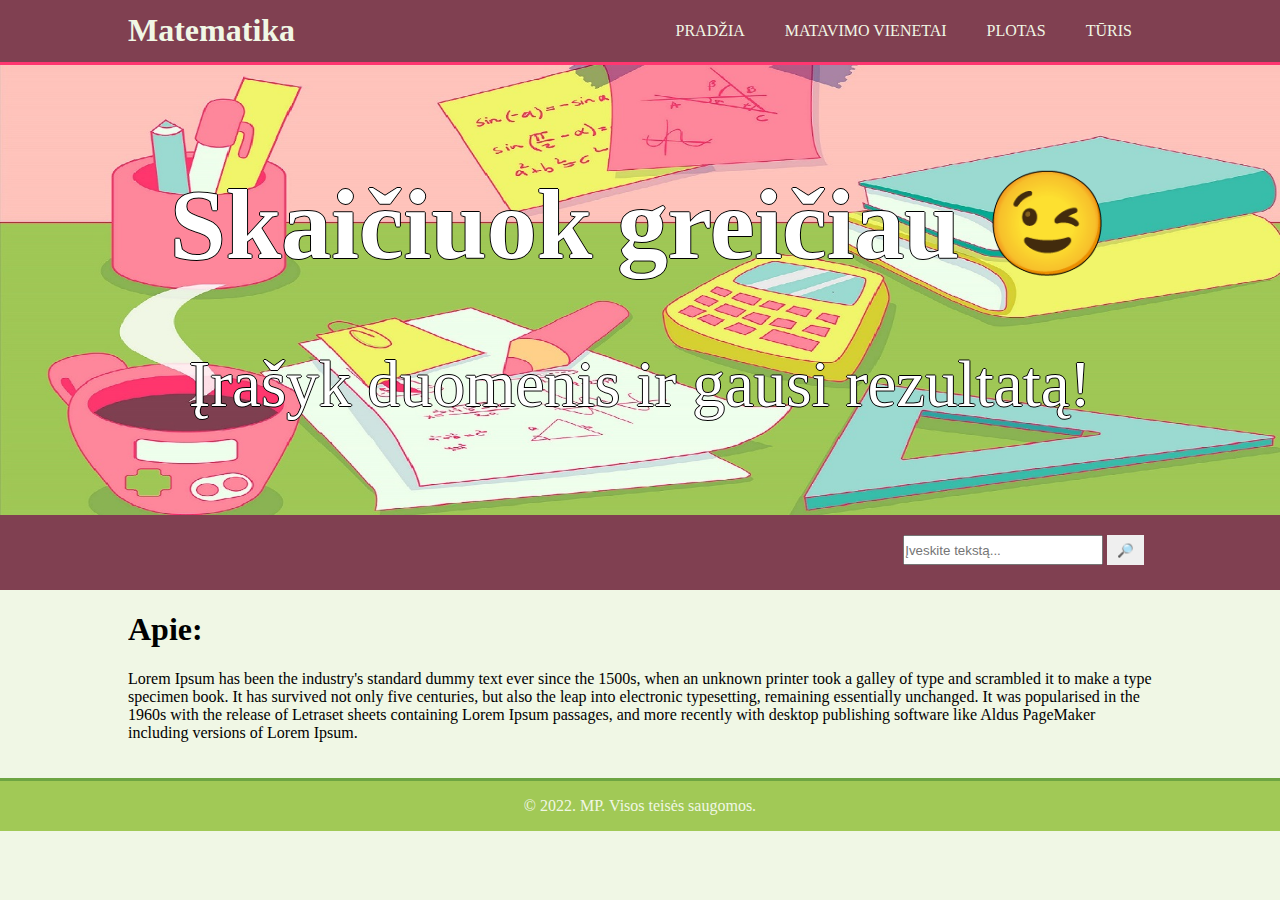
==== index.html @ da916ce7 "antras" ====
<!-- Web_math -->
<html>
    <head>
        <meta charset="utf-8">
        <meta name="viewport" content=" width=device-width">
        <meta name="description" content="Pagalba mokiniui">
        <meta name="keywords" content="Matematika, Geometrija, Formulės, Skaičiavimas">
        <meta name="author" content="Marius Petokaitis">
        <title>Pagalba mokiniui</title>
        <link rel="stylesheet" href="./style.css">
    </head>
    <body>
        <header>
            <div class="container">
                <div id="logo">
                    <h1>Matematika</h1>
                </div>
                <nav>
                    <ul>
                        <li><a class="current" href="index.html">Pradžia</a></li>
                        <li><a href="matavimas.html">Matavimo vienetai</a></li>
                        <li><a href="plotas.html">Plotas</a></li>
                        <li><a href="turis.html">Tūris</a></li>
                    </ul>
                </nav>
            </div>
        </header>
    <section id="antraste">
        <div class="container">
            <h1>Skaičiuok greičiau &#128521;</h1>
            <p> Įrašyk duomenis ir gausi rezultatą!</p>
        </div>
    </section>
    <section id="ieskoti">
        <div class="container">
            <form>
                <input type="search" placeholder="Įveskite tekstą...">
                <button type="submit" class="mygtukas1">&#x1F50E</button>
            </form>
        </div>
    </section>

    <Section>
        <div class="container">
            <h1>Apie:</h1>
            <p>Lorem Ipsum has been the industry's standard dummy text ever since the 1500s, when an unknown printer took a galley of type and scrambled it to make a type specimen book. It has survived not only five centuries, but also the leap into electronic typesetting, remaining essentially unchanged. It was popularised in the 1960s with the release of Letraset sheets containing Lorem Ipsum passages, and more recently with desktop publishing software like Aldus PageMaker including versions of Lorem Ipsum.</p>
        </div> 
    </Section>
    <footer>
        <div class="container">
            <p>© 2022. MP. Visos teisės saugomos. </p>
        </div>
    </footer>
    </body>
</html>
---- style.css ----
body{
    font: 15px, 1.5 Arial, Georgia, Tahoma;
    padding: 0;
    margin: 0;
    background-color: rgb(240, 247, 229);
}

ul{
    margin: 0;
}

header{
    background: rgb(128, 64, 81);
    color: rgb(240, 247, 229);
    padding-top: 12px;
    min-height: 50px;
    border-bottom: rgb(255,54,112) 3px solid;
}


header a{
    color: rgb(240, 247, 229);
    text-decoration: none;
    text-transform: uppercase;
    font-size: 16px;
}

header ul{
    margin: 0;
    padding: 0;
}

header li{
    float: left;
    display: inline;
    padding: 0 20px 0 20px;
}

header #logo{
    float: left;
}

header #logo h1{
    margin: 0;
}

header nav{
    float: right;
    margin-top: 10px;
}


header a:hover{
    color:#ffffff;
    font-weight: bold;
}

footer{
    background: rgb(161, 201, 86);
    color: rgb(240, 247, 229);
    min-height: 30px;
    padding: 0;
    border-top: rgb(109, 165, 66) 3px solid;
    text-align: center;
    margin-top: 20px;
    
} 


.container{
    width: 80%;
    margin: auto;
    overflow: hidden;

}

#antraste{
    min-height: 450px;
    
    background: url('./image/antraste.jpg') round;
    text-align: center;
    color: #ffffff;
    }
#antraste h1{
    margin-top: 100px;
    font-size: 100px;
    margin-bottom: 10px;
    font-weight: bold;
    text-shadow: -1px 0 black, 0 1px black, 1px 0 black, 0 -1px black;
}

#antraste p{
font-size: 65px;
text-shadow: -1px 0 black, 0 1px black, 1px 0 black, 0 -1px black;
}

#ieskoti{
    padding: 10px;
    color: rgb(240, 247, 229);
    background: rgb(128, 64, 81);
}


#ieskoti form{
    float:right;
    font-size: 15px;
    padding-top: 10px;
    }

#ieskoti input[type="search"]{
    padding: 0px;
    height: 30px;
    width:200px;
}

.mygtukas1{
    height: 30px;
    border: 0;
    padding-left: 10px;
    padding-right: 10px;
    
}

#skaiciavimas{
    margin-top: 20px;
}

#skaiciavimas .box{
float: left;
width: 30%;
padding: 10px;

}

@media(max-width: 768px){
    header #logo,
    header nav,
    header nav li{
        float: none;
    text-align: center;
    width: 100%;
        }
        header{
            padding-bottom: 20px;
            
        }
        #antraste h1{
            margin-top: 40px;

        }
}

.movement{
    float:center;
    width: 30%;
    padding: 5px;
    display: inline;

}

.move{
    float:center;
    width: 30%;
    padding: 5px;
    display: inline;
   
}

.rez{
    float:center;
    width: 30%;
    padding: 5px;
    display:inline;
}

.around{

padding: 5px;
}

.yah{
    padding: 5px;
}

.ats{
    
    margin-left: 10px;
    padding: 5px;
  
}
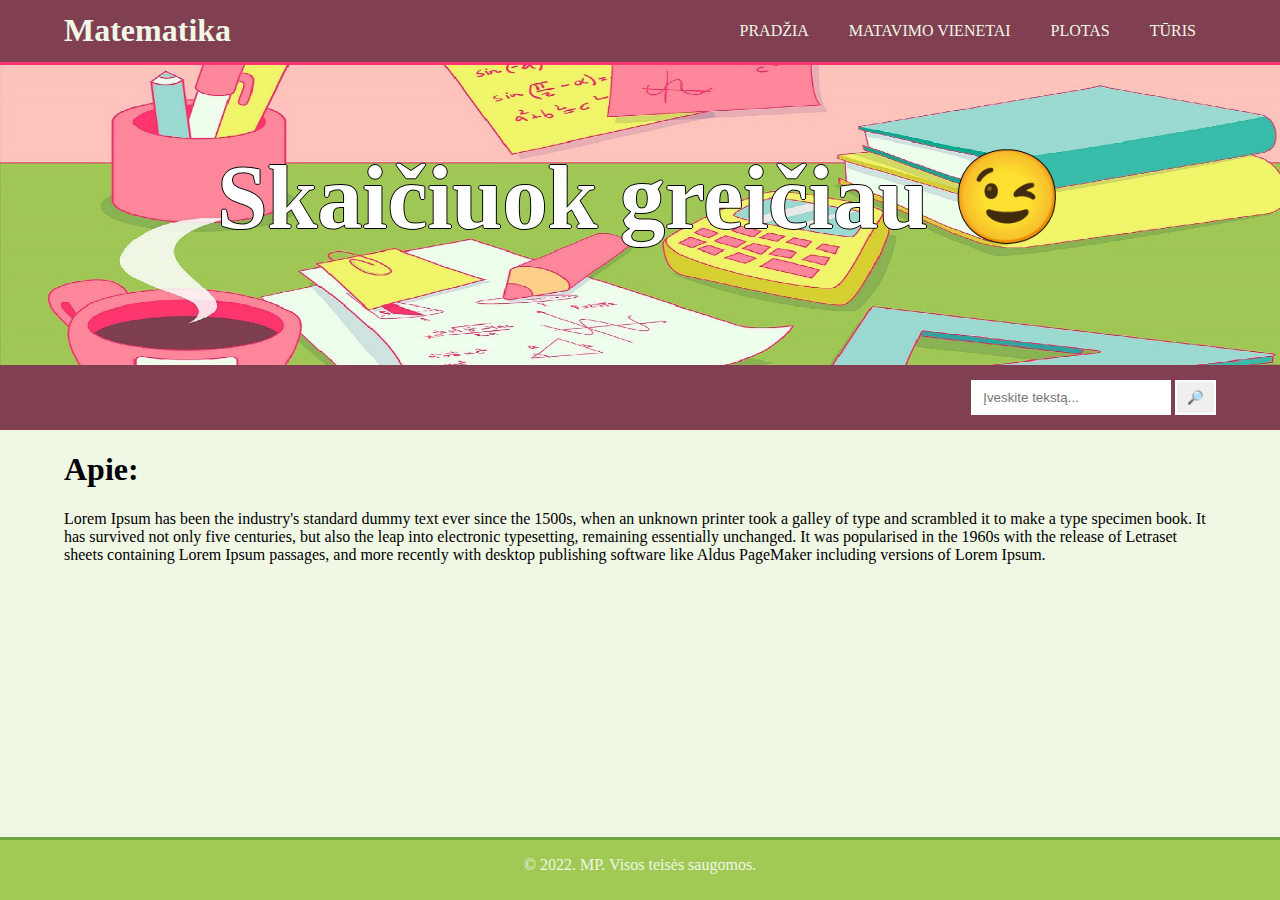
==== commit e6599d76: "trecias" ====
--- a/index.html
+++ b/index.html
@@ -28,7 +28,6 @@
     <section id="antraste">
         <div class="container">
             <h1>Skaičiuok greičiau &#128521;</h1>
-            <p> Įrašyk duomenis ir gausi rezultatą!</p>
         </div>
     </section>
     <section id="ieskoti">
--- a/style.css
+++ b/style.css
@@ -1,8 +1,14 @@
+html {
+    position: relative;
+    min-height: 100%;
+}
+
 body{
     font: 15px, 1.5 Arial, Georgia, Tahoma;
     padding: 0;
     margin: 0;
     background-color: rgb(240, 247, 229);
+    margin-bottom: 60px;
 }
 
 ul{
@@ -56,46 +62,44 @@
 }
 
 footer{
+    position: absolute;
+    bottom: 0;
+    width: 100%;
+    height: 60px;
     background: rgb(161, 201, 86);
     color: rgb(240, 247, 229);
     min-height: 30px;
-    padding: 0;
     border-top: rgb(109, 165, 66) 3px solid;
     text-align: center;
     margin-top: 20px;
-    
 } 
 
 
 .container{
-    width: 80%;
+    width: 90%;
     margin: auto;
     overflow: hidden;
 
 }
 
 #antraste{
-    min-height: 450px;
-    
-    background: url('./image/antraste.jpg') round;
+    min-height: 300px;
+    background: url('./image/antraste2.jpg') round;
     text-align: center;
     color: #ffffff;
     }
 #antraste h1{
-    margin-top: 100px;
-    font-size: 100px;
+    margin-top: 80px;
+    font-size: 90px;
     margin-bottom: 10px;
     font-weight: bold;
     text-shadow: -1px 0 black, 0 1px black, 1px 0 black, 0 -1px black;
 }
 
-#antraste p{
-font-size: 65px;
-text-shadow: -1px 0 black, 0 1px black, 1px 0 black, 0 -1px black;
-}
+
 
 #ieskoti{
-    padding: 10px;
+   
     color: rgb(240, 247, 229);
     background: rgb(128, 64, 81);
 }
@@ -104,18 +108,21 @@
 #ieskoti form{
     float:right;
     font-size: 15px;
-    padding-top: 10px;
+    padding-top: 15px;
     }
 
 #ieskoti input[type="search"]{
-    padding: 0px;
-    height: 30px;
+    padding: 10px;
+    height: 35px;
     width:200px;
+    border-style: solid;
+    border-color: white;
 }
 
 .mygtukas1{
-    height: 30px;
-    border: 0;
+    height: 35px;
+    border-style: solid;
+    border-color: white;
     padding-left: 10px;
     padding-right: 10px;
     
@@ -128,7 +135,8 @@
 #skaiciavimas .box{
 float: left;
 width: 30%;
-padding: 10px;
+padding-right: 10px;
+padding-left: 10px;
 
 }
 
